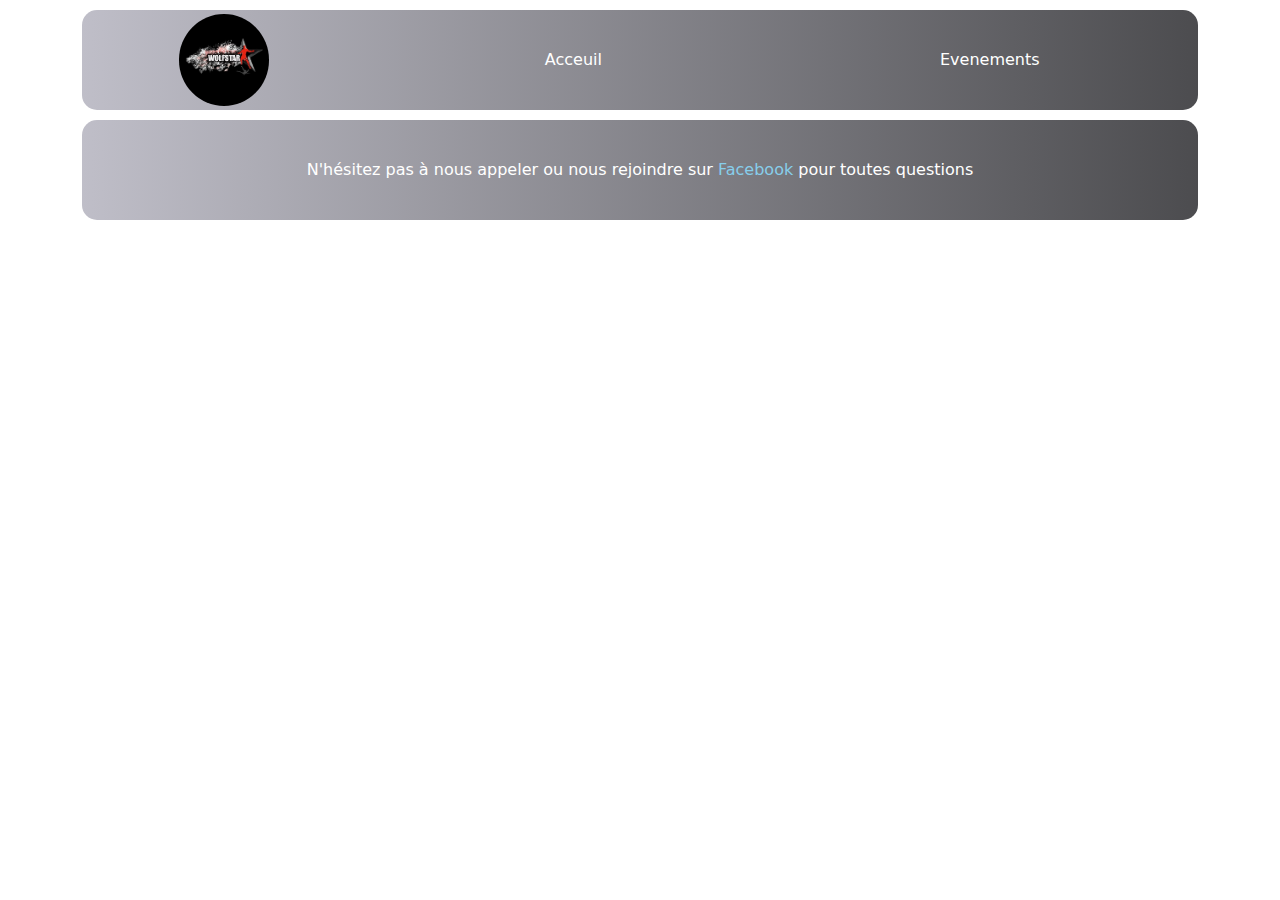
==== evenement.html @ af9120fd "starting event page" ====
<!DOCTYPE html>
<html lang="fr">
<head>
    <meta charset="UTF-8">
    <meta name="viewport" content="width=device-width, initial-scale=1.0">
    <title>Evenement de l'association</title>
    <link rel="stylesheet" href="assets/css/bootstrap.min.css">
    <link rel="stylesheet" href="assets/css/main.css">
</head>
<body class="container">
<nav>
    <label for="toggle">☰</label>
    <input type="checkbox" id="toggle">
    <div class="mainMenu">
        <img src="./assets/images/logo.jpeg" alt="logo" id="logoNav">
        <a href="index.html">Acceuil</a>
        <a href="evenement.html">Evenements</a>
    </div>
</nav>
<div class="footer">
    <p>N'hésitez pas à nous appeler ou nous rejoindre sur <a href="https://www.facebook.com/wolfstarmma" target="_blank">Facebook</a> pour toutes questions</p>

</div>

<script src="assets/js/bootstrap.min.js"></script>
</body>
</html>
---- assets/css/main.css ----
@font-face {
    font-family: TulpenOne-Regular ;
    src: url("../../assets/fonts/TulpenOne-Regular.ttf");
}
.affiche2{
    display: none;
}
.rounded-picture{
    border-radius: 20px;
}

nav, .footer {
    margin: 10px auto;
    width: 100%;
    height: 100px;
    background: linear-gradient(90deg, rgba(191, 190, 200, 1) 0%, rgba(76, 76, 79, 1) 100%);
    border-radius: 15px;
}


nav .mainMenu {
    display: flex;
    justify-content: space-around;
    align-items: center;
}


nav .mainMenu a {
    width: 20%;
    display: flex;
    align-items: center;
    justify-content: center;
    height: 100px;
    text-decoration: none;
    color: white;

}

.carouselText {
    text-align: center;
    position: relative;
    bottom: -13px;
    z-index: 2;
    margin: 0;
    height: 0;
    font-family: TulpenOne-Regular, sans-serif;

}

.carouselText h1 {
    font-size: 10em;
    color: orangered;
    /*text-shadow: 2px 15px 18px #CE0D0D*/
    /*text-shadow: #FFF 0px 0px 5px, #FFF 0px 0px 10px, #FFF 0px 0px 15px, #FF2D95 0px 0px 20px, #FF2D95 0px 0px 30px, #FF2D95 0px 0px 40px, #FF2D95 0px 0px 50px, #FF2D95 0px 0px 75px, 2px 15px 18px rgba(206,13,13,0);*/
    /*text-shadow: #FFF 0px 0px 5px, #FFF 0px 0px 10px, #FFF 0px 0px 15px, #FF2D95 0px 0px 20px, #FF2D95 0px 0px 30px, #FF2D95 0px 0px 40px, #FF2D95 0px 0px 50px, 2px 15px 18px rgba(206,13,13,0);*/
    text-shadow: #FFF 0px 0px 10px, #FFF 0px 0px 15px, #FF2D95 0px 0px 20px, #FF2D95 0px 0px 30px, #FF2D95 0px 0px 40px, #FF2D95 0px 0px 50px, 2px 15px 18px rgba(206,13,13,0);

}

nav a:hover {
    background: #5A5766;
}

label, #toggle {
    display: none;
}

#logoNav {
    width: 90px;
    border-radius: 50%;
}

.imgCarousel {
    height: 600px;
}

.affiche {
    margin: auto;
    padding-top: 11px;


}

.footer {
    background: linear-gradient(90deg, rgba(191, 190, 200, 1) 0%, rgba(76, 76, 79, 1) 100%);
    display: flex;
    color:white;
}
.footer p{
    margin: auto;
    text-align: center;
}
.footer a {
    text-decoration: none;
    color:skyblue;
}



@media all and (max-width: 990px) {
    .affiche{
        display: none;
    }
    .affiche2{
        display: flex;
        justify-content: center;
        flex-wrap: wrap;
    }
    nav {
        height: 60px;
        border-radius: unset;
        margin: 0px;

    }

    nav .mainMenu {
        display: none;
        flex-direction: column;
        align-items: center;
        height: 220px;
        background: linear-gradient(90deg, rgba(191, 190, 200, 1) 0%, rgba(76, 76, 79, 1) 100%);


    }

    #carousel {
        z-index: 1;
    }

    nav .mainMenu a {
        width: 50%;
        z-index: 3;
        background: linear-gradient(90deg, rgba(191, 190, 200, 1) 0%, rgba(76, 76, 79, 1) 100%);
        border-radius: 30px;
        margin-top: 25px;
    }

    label {
        width: 30px;
        display: flex;
        justify-content: center;
        align-items: center;
        margin: 0 auto;
        font-size: 40px;
        color: white;
        cursor: pointer;
    }

    #toggle:checked + .mainMenu {
        display: flex;
        margin-bottom: 300px;

    }

    #logoNav {
        display: none;
    }

}
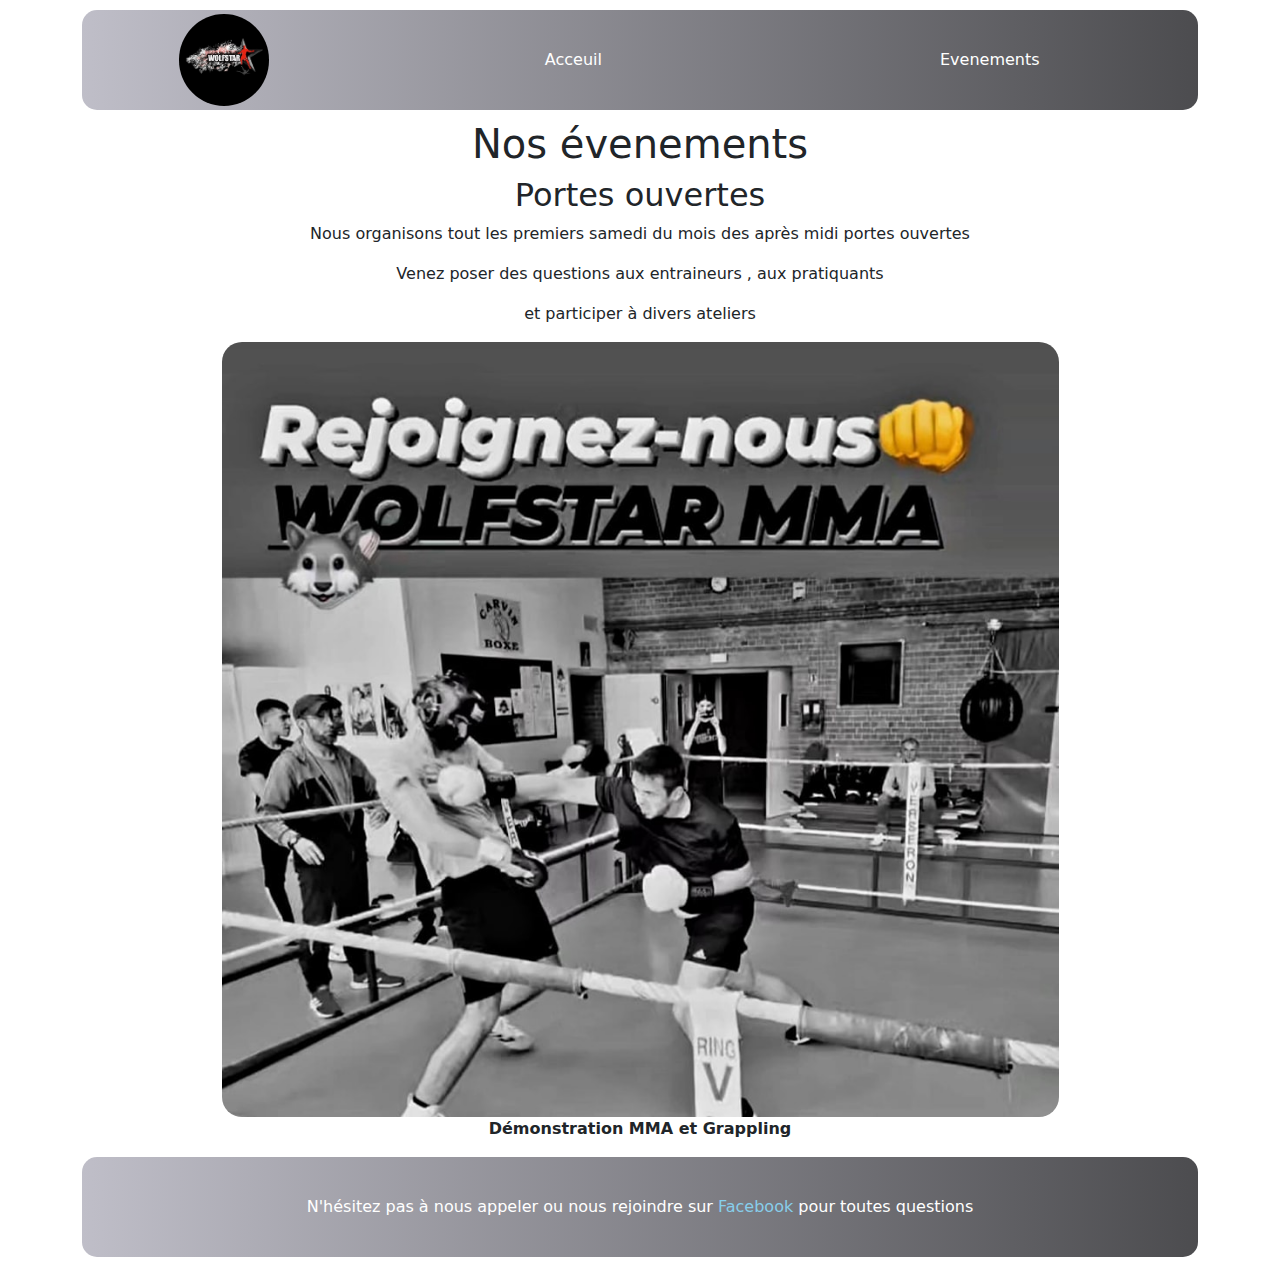
==== commit d91ba4f6: "Adding content in event page" ====
--- a/evenement.html
+++ b/evenement.html
@@ -8,6 +8,7 @@
     <link rel="stylesheet" href="assets/css/main.css">
 </head>
 <body class="container">
+<!--- Menu -->
 <nav>
     <label for="toggle">☰</label>
     <input type="checkbox" id="toggle">
@@ -17,8 +18,30 @@
         <a href="evenement.html">Evenements</a>
     </div>
 </nav>
+<div class="main">
+    <h1 class="text-center">Nos évenements</h1>
+    <div class="evenement ">
+
+        <div class="text-center">
+            <h2 class="text-center">Portes ouvertes</h2>
+            <p>Nous organisons tout les premiers samedi du mois des après midi portes ouvertes</p>
+            <p>Venez poser des questions aux entraineurs , aux pratiquants </p>
+            <p>et participer à divers ateliers </p>
+            <img src="./assets/images/rejoignezNous.jpeg" class="img-fluid rounded-picture w-75"
+                 alt="rejoignez-nous"/>
+        </div>
+        <div>
+            <p class="text-center"><strong>Démonstration MMA et Grappling</strong></p>
+        </div>
+
+    </div>
+</div>
+
+
+<!-- Pied de page -->
 <div class="footer">
-    <p>N'hésitez pas à nous appeler ou nous rejoindre sur <a href="https://www.facebook.com/wolfstarmma" target="_blank">Facebook</a> pour toutes questions</p>
+    <p>N'hésitez pas à nous appeler ou nous rejoindre sur <a href="https://www.facebook.com/wolfstarmma"
+                                                             target="_blank">Facebook</a> pour toutes questions</p>
 
 </div>
 
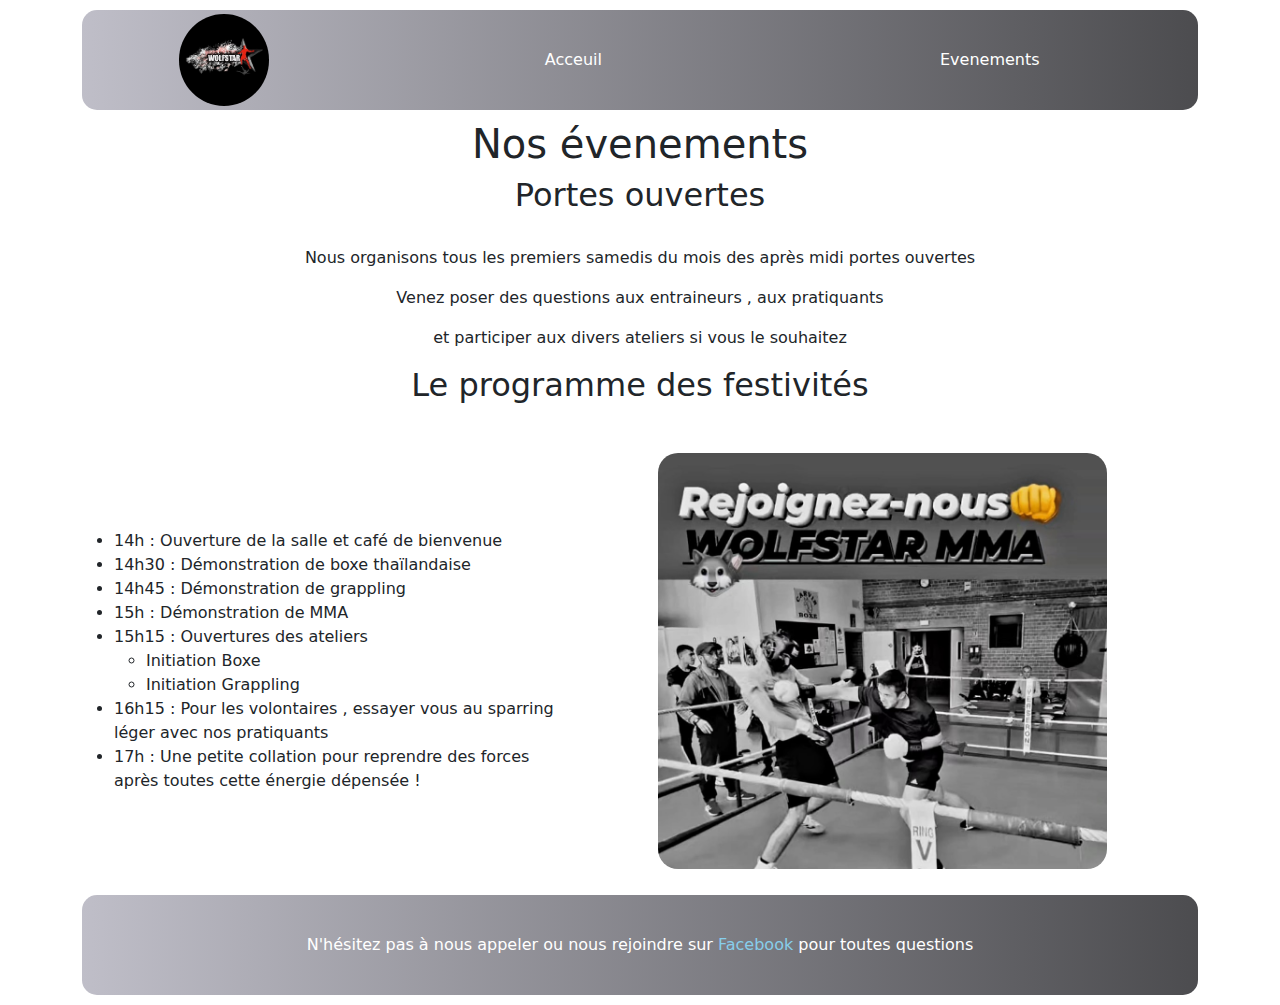
==== commit 6542b015: "event page ok" ====
--- a/evenement.html
+++ b/evenement.html
@@ -24,15 +24,36 @@
 
         <div class="text-center">
             <h2 class="text-center">Portes ouvertes</h2>
-            <p>Nous organisons tout les premiers samedi du mois des après midi portes ouvertes</p>
+            <br>
+            <p>Nous organisons tous les premiers samedis du mois des après midi portes ouvertes</p>
             <p>Venez poser des questions aux entraineurs , aux pratiquants </p>
-            <p>et participer à divers ateliers </p>
-            <img src="./assets/images/rejoignezNous.jpeg" class="img-fluid rounded-picture w-75"
-                 alt="rejoignez-nous"/>
+            <p>et participer aux divers ateliers si vous le souhaitez</p>
         </div>
-        <div>
-            <p class="text-center"><strong>Démonstration MMA et Grappling</strong></p>
+        <h2 class="text-center ">Le programme des festivités</h2>
+        <br>
+        <div class="d-lg-flex">
+
+            <ul class="m-auto">
+                <li>14h : Ouverture de la salle et café de bienvenue</li>
+                <li>14h30 : Démonstration de boxe thaïlandaise</li>
+                <li>14h45 : Démonstration de grappling</li>
+                <li>15h : Démonstration de MMA</li>
+                <li>15h15 : Ouvertures des ateliers
+                    <ul>
+                        <li>Initiation Boxe</li>
+                        <li>Initiation Grappling</li>
+                    </ul>
+                </li>
+                <li>16h15 : Pour les volontaires , essayer vous au sparring léger avec nos pratiquants</li>
+                <li>17h : Une petite collation pour reprendre des forces après toutes cette énergie dépensée !</li>
+            </ul>
+            <div class="text-center p-3">
+
+                <img src="./assets/images/rejoignezNous.jpeg" class="img-fluid rounded-picture w-75 text-center"
+                     alt="rejoignez-nous"/>
+            </div>
         </div>
+
 
     </div>
 </div>
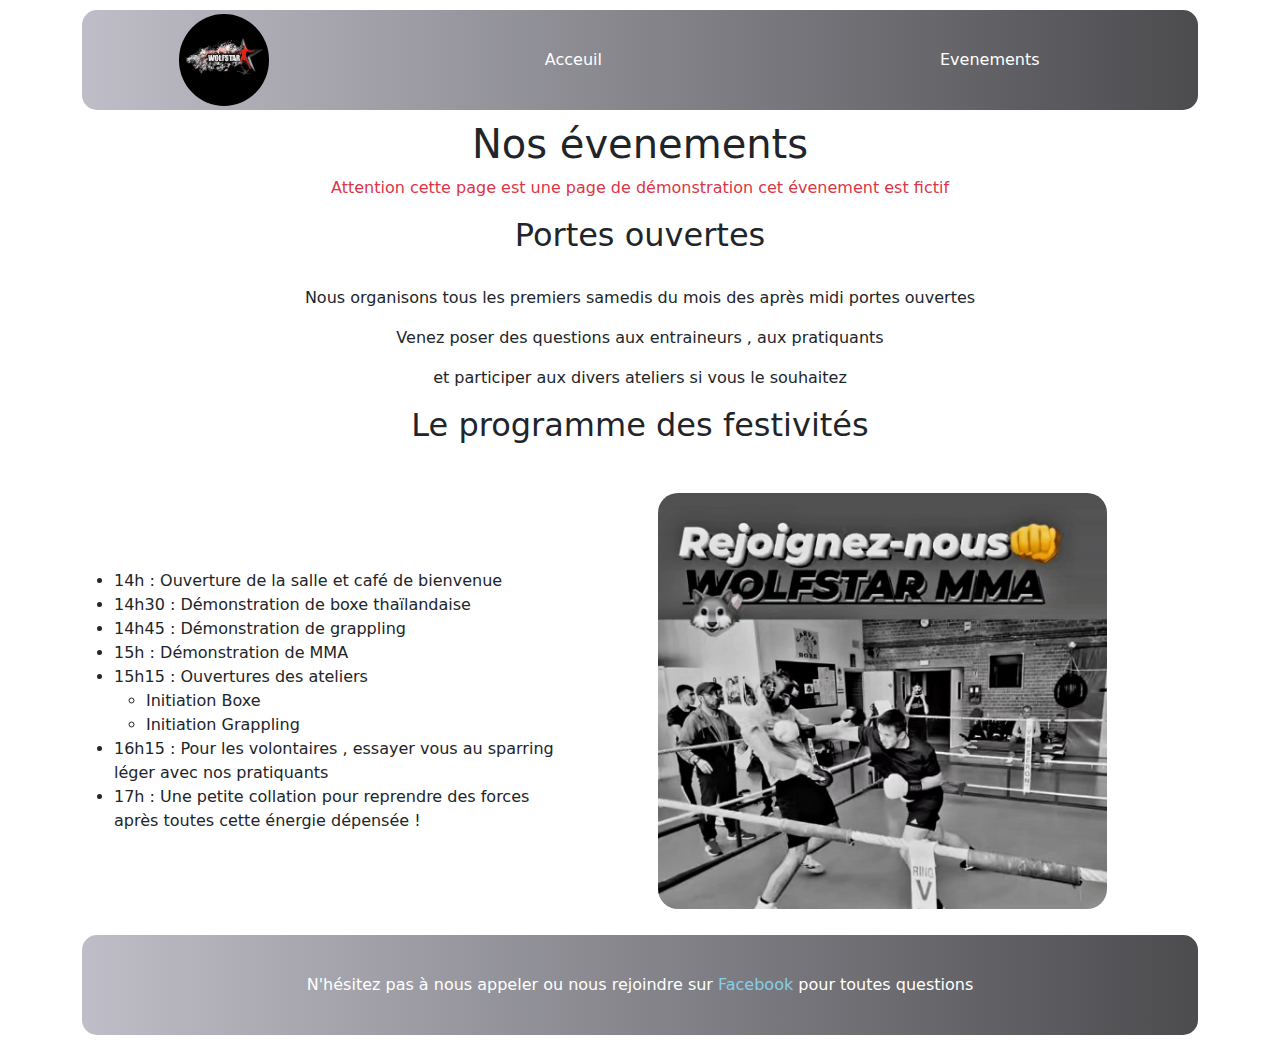
==== commit cbf9b673: "add warning on event page" ====
--- a/evenement.html
+++ b/evenement.html
@@ -3,9 +3,12 @@
 <head>
     <meta charset="UTF-8">
     <meta name="viewport" content="width=device-width, initial-scale=1.0">
+    <meta name="description" content="Apprennez les techniques du MMA , du Grappling et de la Boxe Thaïlandaise avec la Wolfstar"/>
     <title>Evenement de l'association</title>
     <link rel="stylesheet" href="assets/css/bootstrap.min.css">
     <link rel="stylesheet" href="assets/css/main.css">
+    <link rel="icon" type="image/x-icon" href="./assets/images/logo.ico">
+
 </head>
 <body class="container">
 <!--- Menu -->
@@ -20,6 +23,8 @@
 </nav>
 <div class="main">
     <h1 class="text-center">Nos évenements</h1>
+    <p class="text-center text-danger"> Attention cette page est une page de démonstration
+    cet évenement est fictif    </p>
     <div class="evenement ">
 
         <div class="text-center">
